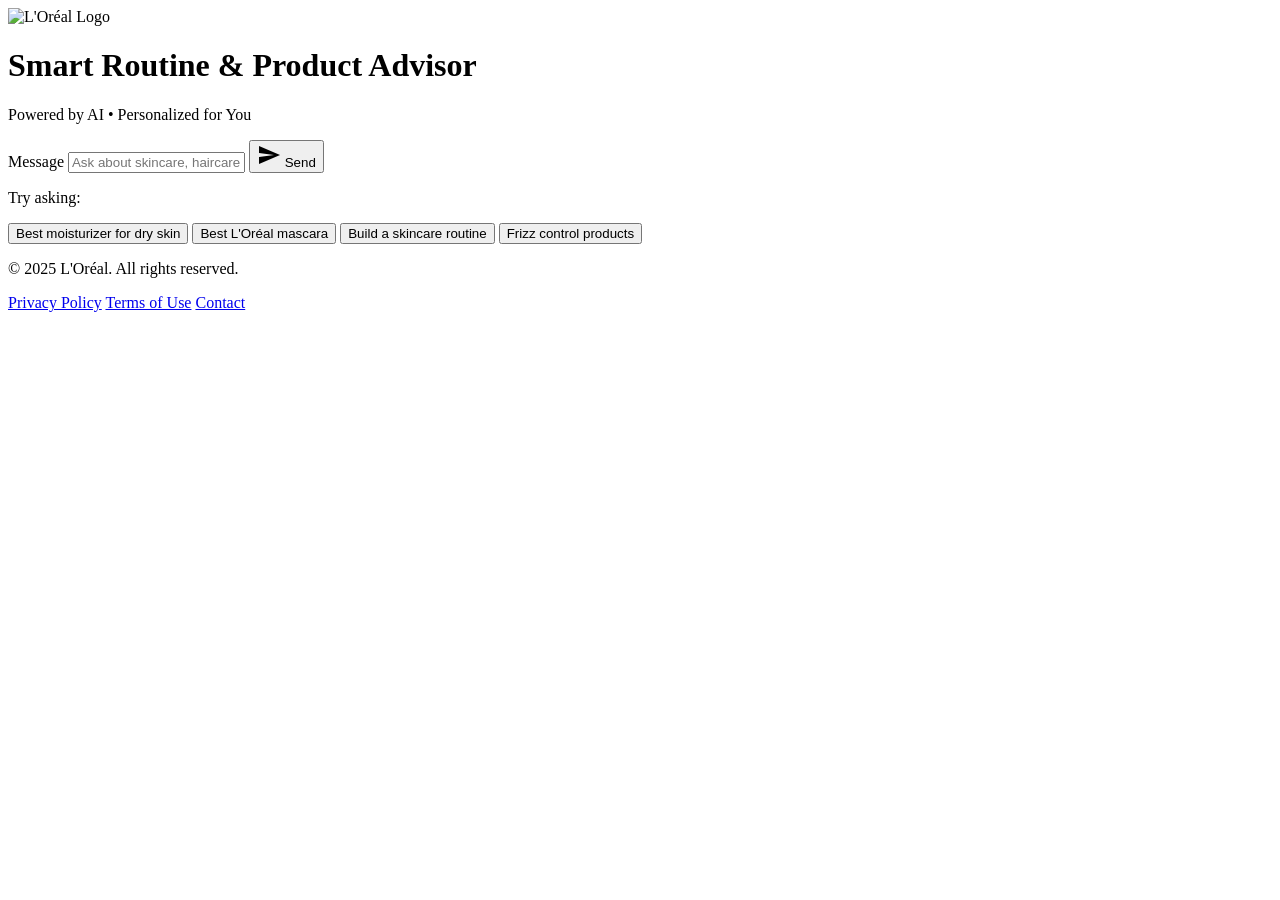
==== index.html @ 067bbb5e "Rename index (7).html to index.html" ====
<!DOCTYPE html>
<html lang="en">
  <head>
    <meta charset="UTF-8" />
    <meta name="viewport" content="width=device-width, initial-scale=1.0" />
    <title>L'Oréal Smart Beauty Advisor</title>
    <link href="https://fonts.googleapis.com/icon?family=Material+Icons" rel="stylesheet"/>
    <link href="https://fonts.googleapis.com/css2?family=Montserrat:wght@300;500;700&display=swap" rel="stylesheet"/>
    <link rel="stylesheet" href="style.css" />
  </head>

  <body>
    <div class="page-wrapper">

      <!-- Header -->
      <header class="site-header">
        <img src="img/loreal-logo.png" alt="L'Oréal Logo" class="logo" />
        <h1 class="site-title">Smart Routine & Product Advisor</h1>
        <p class="site-subtitle">Powered by AI • Personalized for You</p>
      </header>

      <!-- Chat Area -->
      <main>
        <section class="chatbox">
          <div id="chatWindow" class="chat-window"></div>

          <form id="chatForm" class="chat-form">
            <label for="userInput" class="visually-hidden">Message</label>
            <input
              id="userInput"
              name="userInput"
              type="text"
              placeholder="Ask about skincare, haircare, or makeup…"
              autocomplete="off"
              required
            />
            <button type="submit" id="sendBtn">
              <span class="material-icons">send</span>
              <span class="visually-hidden">Send</span>
            </button>
          </form>
        </section>

        <!-- Quick suggestions -->
        <div class="suggestions">
          <p class="suggestions-label">Try asking:</p>
          <div class="suggestion-chips">
            <button class="chip" onclick="askQuestion('What moisturizer is best for dry skin?')">Best moisturizer for dry skin</button>
            <button class="chip" onclick="askQuestion('Recommend a L\'Oréal mascara for volume')">Best L'Oréal mascara</button>
            <button class="chip" onclick="askQuestion('How do I build a skincare routine?')">Build a skincare routine</button>
            <button class="chip" onclick="askQuestion('What hair products help with frizz?')">Frizz control products</button>
          </div>
        </div>
      </main>

      <!-- Footer -->
      <footer class="site-footer">
        <p>&copy; 2025 L'Oréal. All rights reserved.</p>
        <nav>
          <a href="https://www.loreal.com/en/privacy-policy/" target="_blank">Privacy Policy</a>
          <a href="https://www.loreal.com/en/terms-and-conditions/" target="_blank">Terms of Use</a>
          <a href="https://www.loreal.com/en/contact-us/" target="_blank">Contact</a>
        </nav>
      </footer>

    </div>

    <script src="script.js"></script>
    <script>
      function askQuestion(question) {
        document.getElementById('userInput').value = question;
        document.getElementById('chatForm').dispatchEvent(new Event('submit'));
      }
    </script>
  </body>
</html>
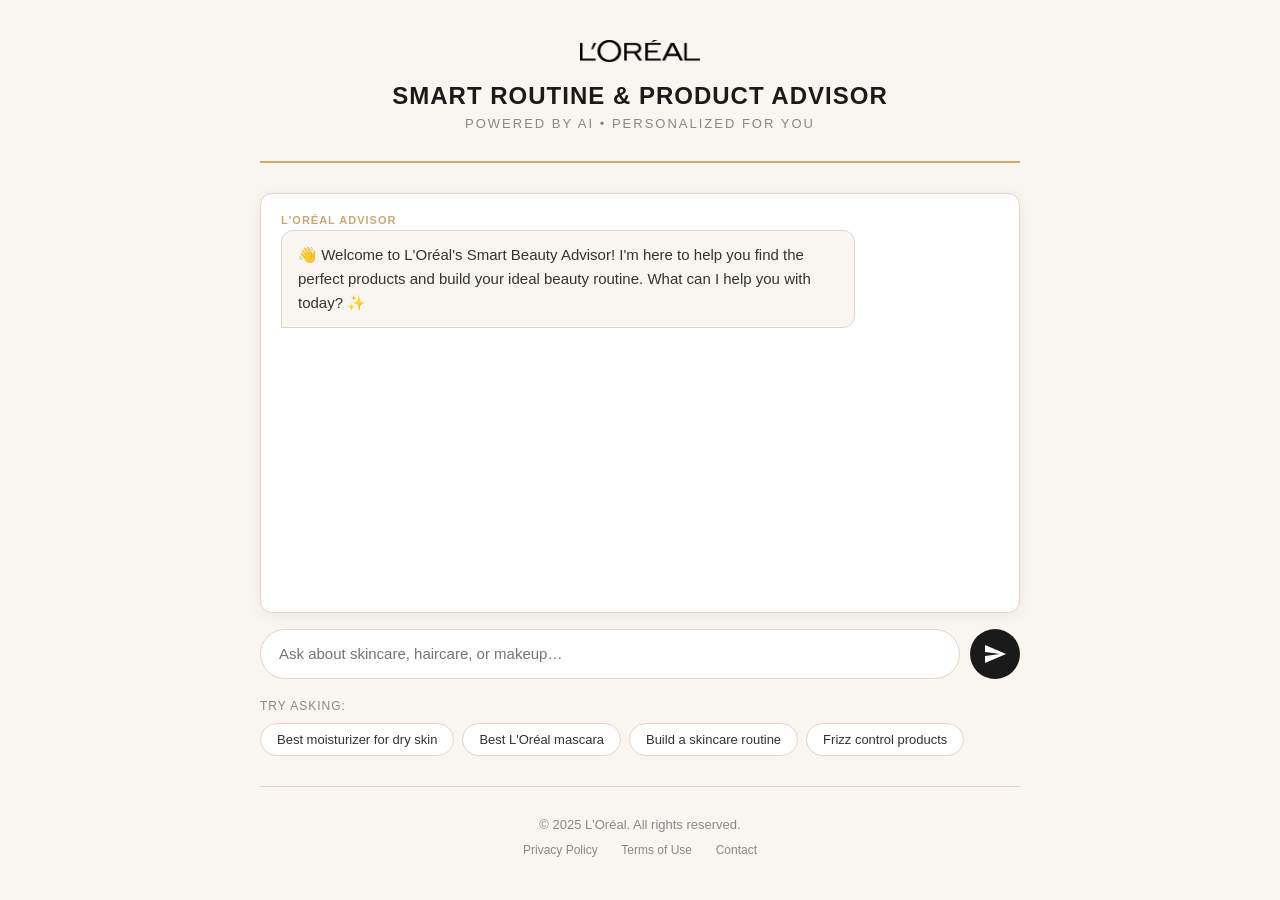
==== commit f8a79f32: "Update logo image source in index.html" ====
--- a/index.html
+++ b/index.html
@@ -14,7 +14,7 @@
 
       <!-- Header -->
       <header class="site-header">
-        <img src="img/loreal-logo.png" alt="L'Oréal Logo" class="logo" />
+        <img src="loreal-logo.png" alt="L'Oréal Logo" class="logo" />
         <h1 class="site-title">Smart Routine & Product Advisor</h1>
         <p class="site-subtitle">Powered by AI • Personalized for You</p>
       </header>
--- a/style.css
+++ b/style.css
@@ -0,0 +1,249 @@
+@import url('https://fonts.googleapis.com/css2?family=Montserrat:wght@300;500;700&display=swap');
+
+* {
+  box-sizing: border-box;
+  margin: 0;
+  padding: 0;
+}
+
+body {
+  font-family: "Montserrat", Arial, Helvetica, sans-serif;
+  background-color: #f9f6f2;
+  color: #333;
+  display: flex;
+  justify-content: center;
+  min-height: 100vh;
+}
+
+.page-wrapper {
+  width: 90%;
+  max-width: 800px;
+  padding: 0 20px;
+}
+
+/* Header */
+.site-header {
+  text-align: center;
+  padding: 40px 0 30px;
+  border-bottom: 2px solid #c9a96e;
+  margin-bottom: 30px;
+}
+
+.logo {
+  width: 120px;
+  margin-bottom: 16px;
+}
+
+.site-title {
+  font-size: 24px;
+  font-weight: 700;
+  color: #1a1a1a;
+  letter-spacing: 1px;
+  text-transform: uppercase;
+  margin-bottom: 6px;
+}
+
+.site-subtitle {
+  font-size: 13px;
+  color: #888;
+  font-weight: 300;
+  letter-spacing: 2px;
+  text-transform: uppercase;
+}
+
+/* Chat window */
+.chatbox {
+  margin-bottom: 20px;
+}
+
+.chat-window {
+  height: 420px;
+  border: 1px solid #e0d5c8;
+  border-radius: 12px;
+  padding: 20px;
+  overflow-y: auto;
+  background: #ffffff;
+  box-shadow: 0 2px 15px rgba(0,0,0,0.06);
+}
+
+/* Messages */
+.msg {
+  margin-bottom: 16px;
+  max-width: 80%;
+}
+
+.msg-label {
+  display: block;
+  font-size: 11px;
+  font-weight: 700;
+  letter-spacing: 1px;
+  text-transform: uppercase;
+  margin-bottom: 4px;
+}
+
+.msg p {
+  padding: 12px 16px;
+  border-radius: 12px;
+  font-size: 15px;
+  line-height: 1.6;
+}
+
+.msg.user {
+  margin-left: auto;
+  text-align: right;
+}
+
+.msg.user .msg-label {
+  color: #888;
+}
+
+.msg.user p {
+  background: #1a1a1a;
+  color: #ffffff;
+  border-radius: 12px 12px 0 12px;
+}
+
+.msg.ai {
+  margin-right: auto;
+}
+
+.msg.ai .msg-label {
+  color: #c9a96e;
+}
+
+.msg.ai p {
+  background: #f9f6f2;
+  color: #333;
+  border: 1px solid #e0d5c8;
+  border-radius: 12px 12px 12px 0;
+}
+
+/* Input row */
+.chat-form {
+  display: flex;
+  gap: 10px;
+  margin-top: 16px;
+}
+
+.chat-form input {
+  flex: 1;
+  padding: 14px 18px;
+  border: 1px solid #e0d5c8;
+  border-radius: 25px;
+  font-size: 15px;
+  font-family: "Montserrat", sans-serif;
+  background: #ffffff;
+  transition: border 0.2s;
+}
+
+.chat-form input:focus {
+  outline: none;
+  border-color: #c9a96e;
+}
+
+.chat-form button {
+  background: #1a1a1a;
+  color: #fff;
+  border: none;
+  border-radius: 50%;
+  width: 50px;
+  height: 50px;
+  display: flex;
+  align-items: center;
+  justify-content: center;
+  cursor: pointer;
+  transition: background 0.2s;
+  flex-shrink: 0;
+}
+
+.chat-form button:hover {
+  background: #c9a96e;
+}
+
+/* Suggestions */
+.suggestions {
+  margin-top: 20px;
+  margin-bottom: 30px;
+}
+
+.suggestions-label {
+  font-size: 12px;
+  color: #888;
+  text-transform: uppercase;
+  letter-spacing: 1px;
+  margin-bottom: 10px;
+}
+
+.suggestion-chips {
+  display: flex;
+  flex-wrap: wrap;
+  gap: 8px;
+}
+
+.chip {
+  background: #ffffff;
+  border: 1px solid #e0d5c8;
+  border-radius: 20px;
+  padding: 8px 16px;
+  font-size: 13px;
+  font-family: "Montserrat", sans-serif;
+  color: #333;
+  cursor: pointer;
+  transition: all 0.2s;
+}
+
+.chip:hover {
+  background: #c9a96e;
+  color: #ffffff;
+  border-color: #c9a96e;
+}
+
+/* Footer */
+.site-footer {
+  text-align: center;
+  padding: 30px 0 40px;
+  border-top: 1px solid #e0d5c8;
+  font-size: 13px;
+  color: #888;
+}
+
+.site-footer nav {
+  margin-top: 10px;
+}
+
+.site-footer a {
+  margin: 0 10px;
+  color: #888;
+  text-decoration: none;
+  font-size: 12px;
+}
+
+.site-footer a:hover {
+  color: #c9a96e;
+}
+
+/* Visually hidden */
+.visually-hidden {
+  position: absolute;
+  width: 1px;
+  height: 1px;
+  padding: 0;
+  margin: -1px;
+  overflow: hidden;
+  clip: rect(0, 0, 0, 0);
+  white-space: nowrap;
+  border: 0;
+}
+
+/* Responsive */
+@media (max-width: 600px) {
+  .site-title {
+    font-size: 18px;
+  }
+  .suggestion-chips {
+    flex-direction: column;
+  }
+  .msg {
+    max-width: 95%;
+  }
+}
